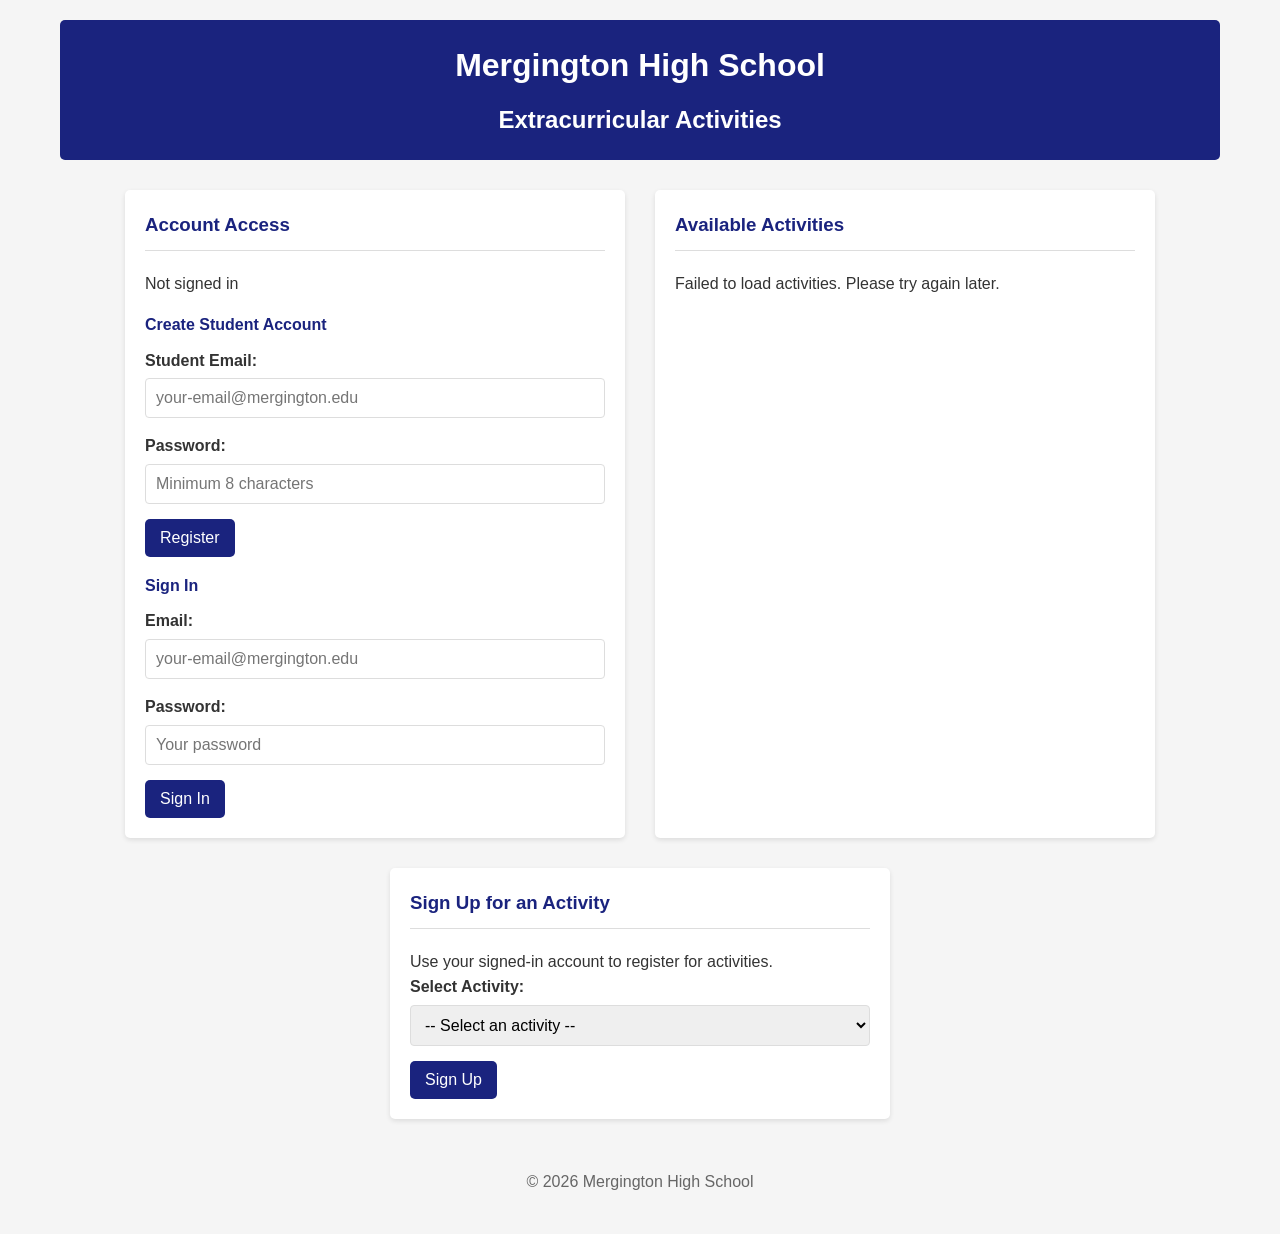
==== src/static/index.html @ 5c760dbf "Add authentication and role-based access control foundation" ====
<!DOCTYPE html>
<html lang="en">
  <head>
    <meta charset="UTF-8" />
    <meta name="viewport" content="width=device-width, initial-scale=1.0" />
    <title>Mergington High School Activities</title>
    <link rel="stylesheet" href="styles.css" />
  </head>
  <body>
    <header>
      <h1>Mergington High School</h1>
      <h2>Extracurricular Activities</h2>
    </header>

    <main>
      <section id="auth-container">
        <h3>Account Access</h3>
        <p id="auth-status">Not signed in</p>
        <button id="logout-btn" class="hidden" type="button">Sign Out</button>

        <h4>Create Student Account</h4>
        <form id="register-form">
          <div class="form-group">
            <label for="register-email">Student Email:</label>
            <input type="email" id="register-email" required placeholder="your-email@mergington.edu" />
          </div>
          <div class="form-group">
            <label for="register-password">Password:</label>
            <input type="password" id="register-password" minlength="8" required placeholder="Minimum 8 characters" />
          </div>
          <button type="submit">Register</button>
        </form>

        <h4>Sign In</h4>
        <form id="login-form">
          <div class="form-group">
            <label for="login-email">Email:</label>
            <input type="email" id="login-email" required placeholder="your-email@mergington.edu" />
          </div>
          <div class="form-group">
            <label for="login-password">Password:</label>
            <input type="password" id="login-password" required placeholder="Your password" />
          </div>
          <button type="submit">Sign In</button>
        </form>
      </section>

      <section id="activities-container">
        <h3>Available Activities</h3>
        <div id="activities-list">
          <!-- Activities will be loaded here -->
          <p>Loading activities...</p>
        </div>
      </section>

      <section id="signup-container">
        <h3>Sign Up for an Activity</h3>
        <p>Use your signed-in account to register for activities.</p>
        <form id="signup-form">
          <div class="form-group">
            <label for="activity">Select Activity:</label>
            <select id="activity" required>
              <option value="">-- Select an activity --</option>
              <!-- Activity options will be loaded here -->
            </select>
          </div>
          <button type="submit">Sign Up</button>
        </form>
        <div id="message" class="hidden"></div>
      </section>
    </main>

    <footer>
      <p>&copy; 2026 Mergington High School</p>
    </footer>

    <script src="app.js"></script>
  </body>
</html>
---- src/static/styles.css ----
* {
  box-sizing: border-box;
  margin: 0;
  padding: 0;
  font-family: Arial, sans-serif;
}

body {
  font-family: Arial, sans-serif;
  line-height: 1.6;
  color: #333;
  max-width: 1200px;
  margin: 0 auto;
  padding: 20px;
  background-color: #f5f5f5;
}

header {
  text-align: center;
  padding: 20px 0;
  margin-bottom: 30px;
  background-color: #1a237e;
  color: white;
  border-radius: 5px;
}

header h1 {
  margin-bottom: 10px;
}

main {
  display: flex;
  flex-wrap: wrap;
  gap: 30px;
  justify-content: center;
}

@media (min-width: 768px) {
  main {
    grid-template-columns: 2fr 1fr;
  }
}

section {
  background-color: white;
  padding: 20px;
  border-radius: 5px;
  box-shadow: 0 2px 5px rgba(0, 0, 0, 0.1);
  width: 100%;
  max-width: 500px;
}

section h3 {
  margin-bottom: 20px;
  padding-bottom: 10px;
  border-bottom: 1px solid #ddd;
  color: #1a237e;
}

section h4 {
  margin: 16px 0 10px;
  color: #1a237e;
}

#auth-status {
  margin-bottom: 12px;
}

#logout-btn {
  margin-bottom: 10px;
}

.activity-card {
  margin-bottom: 15px;
  padding: 15px;
  border: 1px solid #ddd;
  border-radius: 5px;
  background-color: #f9f9f9;
}

.activity-card h4 {
  margin-bottom: 10px;
  color: #0066cc;
}

.activity-card p {
  margin-bottom: 8px;
}

/* New styles for participants section */
.participants-container {
  margin-top: 15px;
  padding-top: 12px;
  border-top: 1px dashed #ccc;
}

.participants-section h5 {
  margin-bottom: 8px;
  color: #1a237e;
  font-size: 16px;
}

.participants-section ul {
  list-style-type: none;
  padding-left: 5px;
}

.participants-section ul li {
  padding: 4px 0;
  position: relative;
  display: flex;
  align-items: center;
  justify-content: space-between;
}

/* Remove the bullet point pseudo-element */
.participants-section ul li::before {
  display: none;
}

.participant-email {
  flex-grow: 1;
  margin-right: 8px;
}

.delete-btn {
  background: none;
  border: none;
  color: #c62828;
  cursor: pointer;
  font-size: 14px;
  padding: 2px 5px;
  transition: all 0.2s;
  border-radius: 3px;
}

.delete-btn:hover {
  background-color: #ffebee;
}

.participants-section p {
  color: #777;
  font-style: italic;
}

.form-group {
  margin-bottom: 15px;
}

.form-group label {
  display: block;
  margin-bottom: 5px;
  font-weight: bold;
}

.form-group input,
.form-group select {
  width: 100%;
  padding: 10px;
  border: 1px solid #ddd;
  border-radius: 4px;
  font-size: 16px;
}

button {
  background-color: #1a237e;
  color: white;
  border: none;
  padding: 10px 15px;
  font-size: 16px;
  border-radius: 5px;
  cursor: pointer;
  transition: background-color 0.2s;
}

button:hover {
  background-color: #3949ab;
}

.message {
  margin-top: 20px;
  padding: 10px;
  border-radius: 4px;
}

.success {
  background-color: #e8f5e9;
  color: #2e7d32;
  border: 1px solid #a5d6a7;
}

.error {
  background-color: #ffebee;
  color: #c62828;
  border: 1px solid #ef9a9a;
}

.info {
  background-color: #d1ecf1;
  color: #0c5460;
  border: 1px solid #bee5eb;
}

.hidden {
  display: none;
}

footer {
  text-align: center;
  margin-top: 30px;
  padding: 20px;
  color: #666;
}
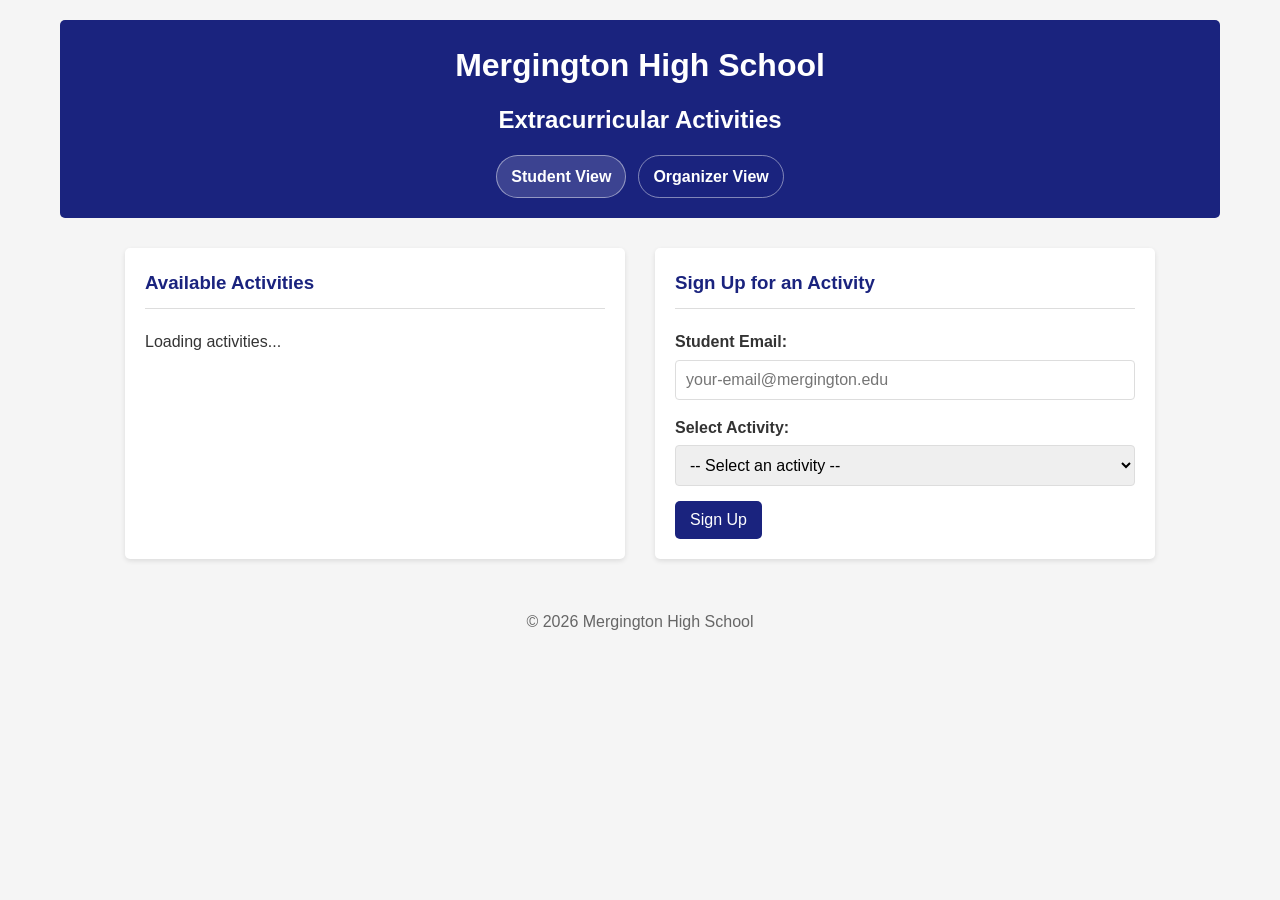
==== commit ec4940d2: "Add organizer task board" ====
--- a/src/static/index.html
+++ b/src/static/index.html
@@ -10,41 +10,13 @@
     <header>
       <h1>Mergington High School</h1>
       <h2>Extracurricular Activities</h2>
+      <nav class="page-nav">
+        <a class="nav-link current" href="/static/index.html">Student View</a>
+        <a class="nav-link" href="/organizer">Organizer View</a>
+      </nav>
     </header>
 
     <main>
-      <section id="auth-container">
-        <h3>Account Access</h3>
-        <p id="auth-status">Not signed in</p>
-        <button id="logout-btn" class="hidden" type="button">Sign Out</button>
-
-        <h4>Create Student Account</h4>
-        <form id="register-form">
-          <div class="form-group">
-            <label for="register-email">Student Email:</label>
-            <input type="email" id="register-email" required placeholder="your-email@mergington.edu" />
-          </div>
-          <div class="form-group">
-            <label for="register-password">Password:</label>
-            <input type="password" id="register-password" minlength="8" required placeholder="Minimum 8 characters" />
-          </div>
-          <button type="submit">Register</button>
-        </form>
-
-        <h4>Sign In</h4>
-        <form id="login-form">
-          <div class="form-group">
-            <label for="login-email">Email:</label>
-            <input type="email" id="login-email" required placeholder="your-email@mergington.edu" />
-          </div>
-          <div class="form-group">
-            <label for="login-password">Password:</label>
-            <input type="password" id="login-password" required placeholder="Your password" />
-          </div>
-          <button type="submit">Sign In</button>
-        </form>
-      </section>
-
       <section id="activities-container">
         <h3>Available Activities</h3>
         <div id="activities-list">
@@ -55,8 +27,11 @@
 
       <section id="signup-container">
         <h3>Sign Up for an Activity</h3>
-        <p>Use your signed-in account to register for activities.</p>
         <form id="signup-form">
+          <div class="form-group">
+            <label for="email">Student Email:</label>
+            <input type="email" id="email" required placeholder="your-email@mergington.edu" />
+          </div>
           <div class="form-group">
             <label for="activity">Select Activity:</label>
             <select id="activity" required>
--- a/src/static/styles.css
+++ b/src/static/styles.css
@@ -28,6 +28,29 @@
   margin-bottom: 10px;
 }
 
+.page-nav {
+  display: flex;
+  justify-content: center;
+  gap: 12px;
+  margin-top: 15px;
+  flex-wrap: wrap;
+}
+
+.nav-link {
+  display: inline-block;
+  padding: 8px 14px;
+  border: 1px solid rgba(255, 255, 255, 0.45);
+  border-radius: 999px;
+  color: white;
+  text-decoration: none;
+  font-weight: bold;
+}
+
+.nav-link.current,
+.nav-link:hover {
+  background-color: rgba(255, 255, 255, 0.15);
+}
+
 main {
   display: flex;
   flex-wrap: wrap;
@@ -55,19 +78,6 @@
   padding-bottom: 10px;
   border-bottom: 1px solid #ddd;
   color: #1a237e;
-}
-
-section h4 {
-  margin: 16px 0 10px;
-  color: #1a237e;
-}
-
-#auth-status {
-  margin-bottom: 12px;
-}
-
-#logout-btn {
-  margin-bottom: 10px;
 }
 
 .activity-card {
@@ -154,12 +164,18 @@
 }
 
 .form-group input,
-.form-group select {
+.form-group select,
+.form-group textarea {
   width: 100%;
   padding: 10px;
   border: 1px solid #ddd;
   border-radius: 4px;
   font-size: 16px;
+}
+
+.form-group textarea {
+  min-height: 110px;
+  resize: vertical;
 }
 
 button {
@@ -205,6 +221,71 @@
   display: none;
 }
 
+.organizer-layout {
+  flex-direction: column;
+  align-items: stretch;
+}
+
+.organizer-panel,
+.board-panel {
+  max-width: none;
+}
+
+.board-wrapper {
+  width: 100%;
+}
+
+.task-board {
+  display: grid;
+  grid-template-columns: repeat(auto-fit, minmax(240px, 1fr));
+  gap: 20px;
+}
+
+.board-column {
+  background-color: #f9f9f9;
+  border: 1px solid #ddd;
+  border-radius: 5px;
+  padding: 15px;
+}
+
+.board-column h4 {
+  color: #1a237e;
+  margin-bottom: 12px;
+}
+
+.task-column {
+  display: grid;
+  gap: 12px;
+}
+
+.task-card {
+  border: 1px solid #d7d7d7;
+  border-left: 4px solid #3949ab;
+  border-radius: 5px;
+  padding: 12px;
+  background-color: white;
+}
+
+.task-card h5 {
+  color: #0066cc;
+  margin-bottom: 8px;
+}
+
+.task-card p {
+  margin-bottom: 8px;
+}
+
+.task-status {
+  font-size: 14px;
+  font-weight: bold;
+  color: #1a237e;
+}
+
+.empty-state {
+  color: #666;
+  font-style: italic;
+}
+
 footer {
   text-align: center;
   margin-top: 30px;
